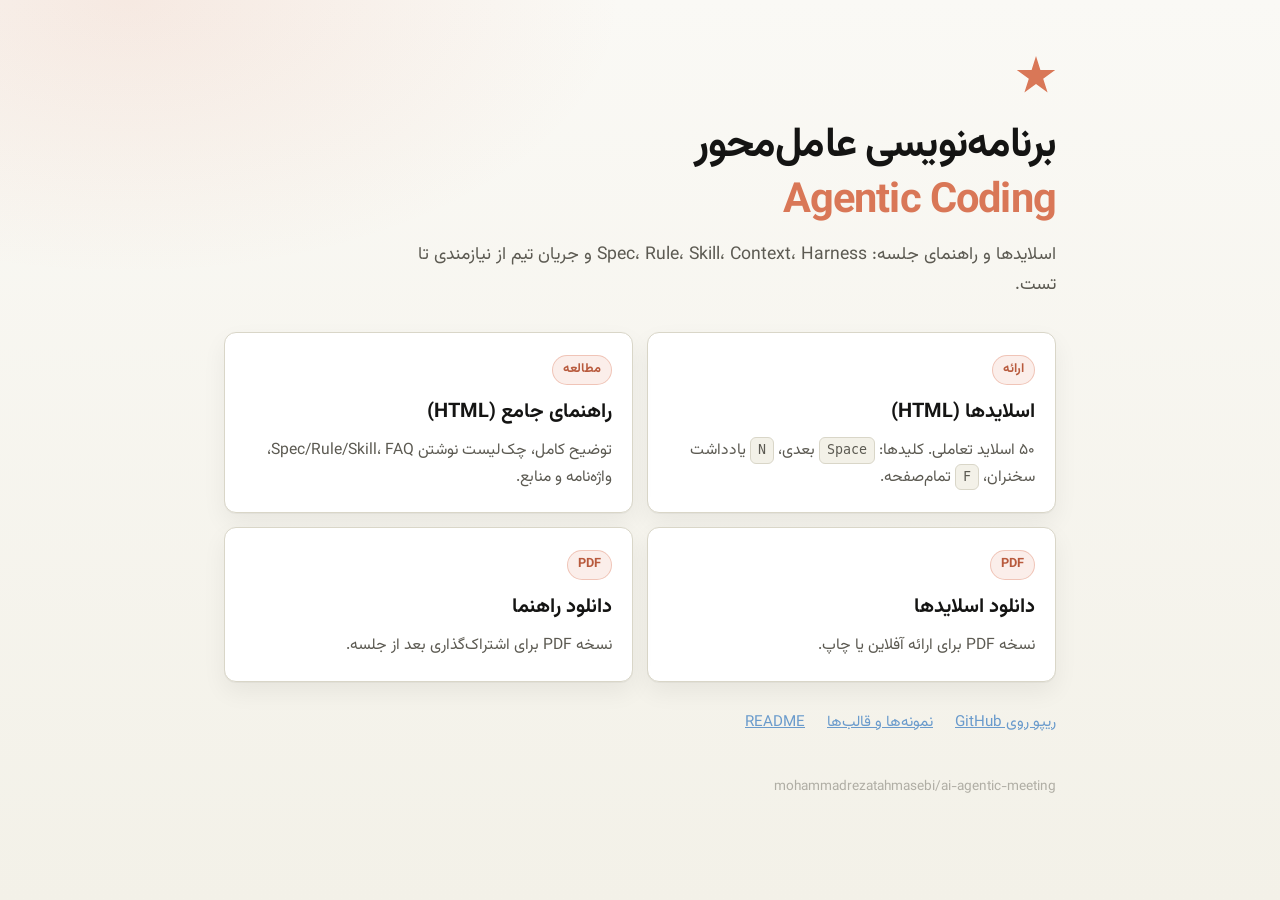
==== index.html @ 05fd53bf "Add GitHub Pages landing page for online HTML viewing Co-authored-by: Cursor <cursoragent@cursor.com" ====
<!doctype html>
<html lang="fa" dir="rtl">
<head>
  <meta charset="utf-8" />
  <meta name="viewport" content="width=device-width, initial-scale=1" />
  <title>برنامه‌نویسی عامل‌محور · Agentic Coding</title>
  <link rel="stylesheet" href="assets/css/theme.css" />
  <style>
    body {
      min-height: 100dvh;
      margin: 0;
      background:
        radial-gradient(900px 500px at 10% 0%, rgba(217,119,87,0.12), transparent 55%),
        linear-gradient(180deg, #faf9f5 0%, #f3f1e8 100%);
      color: #141413;
    }
    .wrap {
      max-width: 880px;
      margin: 0 auto;
      padding: 56px 24px 72px;
    }
    .mark {
      width: 40px; height: 40px;
      background: #d97757;
      clip-path: polygon(50% 0%, 61% 35%, 98% 35%, 68% 57%, 79% 91%, 50% 70%, 21% 91%, 32% 57%, 2% 35%, 39% 35%);
      margin-bottom: 22px;
    }
    h1 {
      font-size: clamp(1.8rem, 4vw, 2.6rem);
      line-height: 1.35;
      margin: 0 0 10px;
      letter-spacing: -0.02em;
    }
    .sub {
      color: #5c5a52;
      font-size: 1.1rem;
      margin: 0 0 32px;
      max-width: 42rem;
    }
    .grid {
      display: grid;
      grid-template-columns: 1fr;
      gap: 14px;
    }
    @media (min-width: 720px) {
      .grid { grid-template-columns: 1fr 1fr; }
    }
    a.card-link {
      display: block;
      text-decoration: none;
      color: inherit;
      background: #fff;
      border: 1px solid #d9d6c8;
      border-radius: 12px;
      padding: 22px 20px;
      box-shadow: 0 1px 0 rgba(20,20,19,0.04), 0 10px 24px rgba(20,20,19,0.06);
      transition: transform .15s ease, border-color .15s ease;
    }
    a.card-link:hover {
      transform: translateY(-2px);
      border-color: #d97757;
    }
    a.card-link h2 {
      margin: 0 0 8px;
      font-size: 1.25rem;
      color: #141413;
    }
    a.card-link p {
      margin: 0;
      color: #5c5a52;
      font-size: 0.98rem;
      line-height: 1.7;
    }
    .tag {
      display: inline-block;
      margin-bottom: 10px;
      padding: 3px 10px;
      border-radius: 999px;
      font-size: 0.8rem;
      font-weight: 700;
      color: #b85a3d;
      background: rgba(217,119,87,0.12);
      border: 1px solid rgba(217,119,87,0.35);
    }
    .links {
      margin-top: 28px;
      display: flex;
      flex-wrap: wrap;
      gap: 14px 22px;
      color: #5c5a52;
      font-size: 0.95rem;
    }
    .links a { color: #6a9bcc; }
    .kbd {
      direction: ltr;
      display: inline-block;
      padding: 1px 7px;
      border: 1px solid #d9d6c8;
      border-radius: 6px;
      background: #f3f1e8;
      font-family: ui-monospace, Menlo, Consolas, monospace;
      font-size: 0.85em;
    }
    footer {
      margin-top: 40px;
      color: #b0aea5;
      font-size: 0.85rem;
    }
  </style>
</head>
<body>
  <main class="wrap">
    <div class="mark" aria-hidden="true"></div>
    <h1>برنامه‌نویسی عامل‌محور<br/><span style="color:#d97757">Agentic Coding</span></h1>
    <p class="sub">اسلایدها و راهنمای جلسه: Spec، Rule، Skill، Context، Harness و جریان تیم از نیازمندی تا تست.</p>

    <div class="grid">
      <a class="card-link" href="slides.html">
        <span class="tag">ارائه</span>
        <h2>اسلایدها (HTML)</h2>
        <p>۵۰ اسلاید تعاملی. کلیدها: <span class="kbd">Space</span> بعدی، <span class="kbd">N</span> یادداشت سخنران، <span class="kbd">F</span> تمام‌صفحه.</p>
      </a>
      <a class="card-link" href="handbook.html">
        <span class="tag">مطالعه</span>
        <h2>راهنمای جامع (HTML)</h2>
        <p>توضیح کامل، چک‌لیست نوشتن Spec/Rule/Skill، FAQ، واژه‌نامه و منابع.</p>
      </a>
      <a class="card-link" href="slides.pdf">
        <span class="tag">PDF</span>
        <h2>دانلود اسلایدها</h2>
        <p>نسخه PDF برای ارائه آفلاین یا چاپ.</p>
      </a>
      <a class="card-link" href="handbook.pdf">
        <span class="tag">PDF</span>
        <h2>دانلود راهنما</h2>
        <p>نسخه PDF برای اشتراک‌گذاری بعد از جلسه.</p>
      </a>
    </div>

    <div class="links">
      <a href="https://github.com/mohammadrezatahmasebi/ai-agentic-meeting">ریپو روی GitHub</a>
      <a href="samples/">نمونه‌ها و قالب‌ها</a>
      <a href="README.md">README</a>
    </div>

    <footer>mohammadrezatahmasebi/ai-agentic-meeting</footer>
  </main>
</body>
</html>
---- assets/css/theme.css ----
@font-face {
  font-family: "Vazirmatn";
  src: url("../fonts/Vazirmatn-Regular.ttf") format("truetype");
  font-weight: 400;
  font-style: normal;
  font-display: swap;
}
@font-face {
  font-family: "Vazirmatn";
  src: url("../fonts/Vazirmatn-SemiBold.ttf") format("truetype");
  font-weight: 600;
  font-style: normal;
  font-display: swap;
}
@font-face {
  font-family: "Vazirmatn";
  src: url("../fonts/Vazirmatn-Bold.ttf") format("truetype");
  font-weight: 700;
  font-style: normal;
  font-display: swap;
}

/* Claude / Anthropic brand tokens
   Light #FAF9F5 · Light gray #E8E6DC · Mid gray #B0AEA5 · Dark #141413
   Orange #D97757 · Blue #6A9BCC · Green #788C5D */
:root {
  --bg: #faf9f5;
  --bg-2: #f3f1e8;
  --bg-inset: #e8e6dc;
  --panel: #ffffff;
  --text: #141413;
  --muted: #5c5a52;
  --muted-2: #b0aea5;
  --accent: #d97757;
  --accent-2: #6a9bcc;
  --accent-3: #788c5d;
  --warn: #87580a;
  --danger: #bf3c3c;
  --ok: #2f7613;
  --border: #d9d6c8;
  --border-strong: #c4c1b4;
  --code-bg: #f3f1e8;
  --font: "Vazirmatn", Tahoma, sans-serif;
  --mono: ui-monospace, SFMono-Regular, Menlo, Consolas, monospace;
  --radius: 10px;
  --shadow: 0 1px 0 rgba(20, 20, 19, 0.04), 0 8px 24px rgba(20, 20, 19, 0.06);
}

* { box-sizing: border-box; }
html { scroll-behavior: smooth; }
body {
  margin: 0;
  font-family: var(--font);
  color: var(--text);
  background: var(--bg);
  line-height: 1.7;
  direction: rtl;
  text-align: right;
  -webkit-font-smoothing: antialiased;
}

code, pre, .ltr, .code, kbd {
  direction: ltr;
  text-align: left;
  font-family: var(--mono);
  unicode-bidi: isolate;
}
td.ltr, b.ltr, p.ltr { font-family: var(--font); }

.badge {
  display: inline-block;
  padding: 0.2rem 0.75rem;
  border-radius: 999px;
  border: 1px solid var(--border);
  font-size: 0.85rem;
  font-weight: 600;
  color: var(--accent);
  background: rgba(217, 119, 87, 0.08);
}

.grid-2 {
  display: grid;
  grid-template-columns: 1fr 1fr;
  gap: 1.1rem;
}
.grid-3 {
  display: grid;
  grid-template-columns: 1fr 1fr 1fr;
  gap: 1rem;
}

.card {
  background: var(--panel);
  border: 1px solid var(--border);
  border-radius: var(--radius);
  padding: 1rem 1.1rem;
  box-shadow: var(--shadow);
}
.card h3, .card h4 { margin-top: 0; }

table.compare {
  width: 100%;
  border-collapse: collapse;
  font-size: 0.92rem;
}
table.compare th, table.compare td {
  border: 1px solid var(--border);
  padding: 0.55rem 0.7rem;
  vertical-align: top;
}
table.compare th {
  background: var(--bg-inset);
  color: var(--text);
  font-weight: 700;
}

.tag-spec { color: #3d6f9c; }
.tag-rule { color: #b85a3d; }
.tag-skill { color: #5a6d45; }
.tag-doc { color: #5c5a52; }

.muted { color: var(--muted); }
.accent { color: var(--accent); }
.warn { color: var(--warn); }

pre, .codeblock {
  background: var(--code-bg);
  border: 1px solid var(--border);
  border-radius: var(--radius);
  padding: 0.9rem 1rem;
  overflow-x: auto;
  font-size: 0.82rem;
  line-height: 1.5;
  white-space: pre-wrap;
  color: var(--text);
}

ul.tight li { margin: 0.25rem 0; }
.footnote { font-size: 0.8rem; color: var(--muted); }

.svg-wrap {
  width: 100%;
  max-width: 100%;
  margin: 0.5rem auto;
}
.svg-wrap svg { width: 100%; height: auto; display: block; }
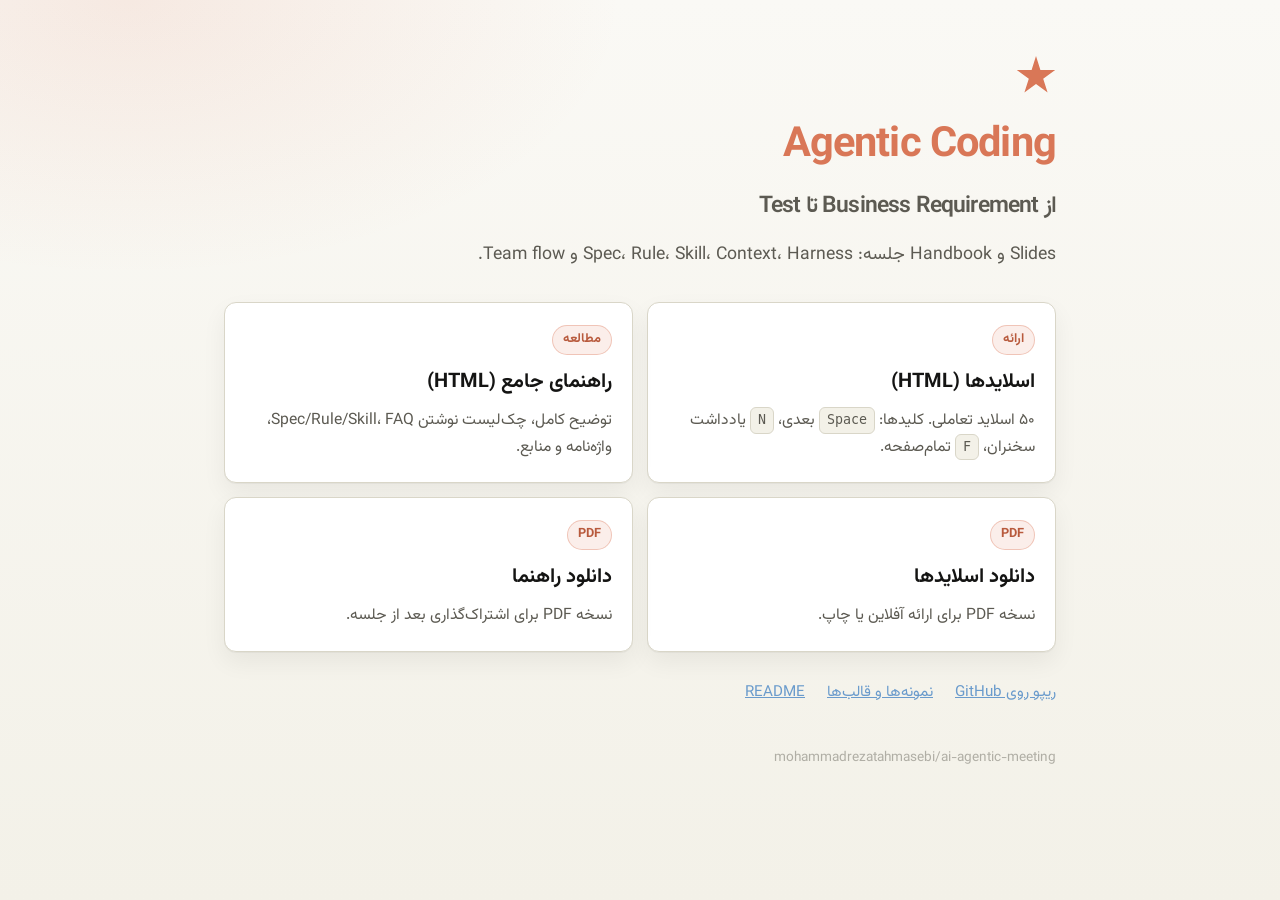
==== commit a63f8ef4: "Prefer English technical terms in slide titles Keep explanations in Persian where natural, but use C" ====
--- a/index.html
+++ b/index.html
@@ -3,7 +3,7 @@
 <head>
   <meta charset="utf-8" />
   <meta name="viewport" content="width=device-width, initial-scale=1" />
-  <title>برنامه‌نویسی عامل‌محور · Agentic Coding</title>
+  <title>Agentic Coding Meeting</title>
   <link rel="stylesheet" href="assets/css/theme.css" />
   <style>
     body {
@@ -111,8 +111,8 @@
 <body>
   <main class="wrap">
     <div class="mark" aria-hidden="true"></div>
-    <h1>برنامه‌نویسی عامل‌محور<br/><span style="color:#d97757">Agentic Coding</span></h1>
-    <p class="sub">اسلایدها و راهنمای جلسه: Spec، Rule، Skill، Context، Harness و جریان تیم از نیازمندی تا تست.</p>
+    <h1><span style="color:#d97757">Agentic Coding</span><br/><span style="font-size:0.55em;font-weight:600;color:#5c5a52">از Business Requirement تا Test</span></h1>
+    <p class="sub">Slides و Handbook جلسه: Spec، Rule، Skill، Context، Harness و Team flow.</p>
 
     <div class="grid">
       <a class="card-link" href="slides.html">
